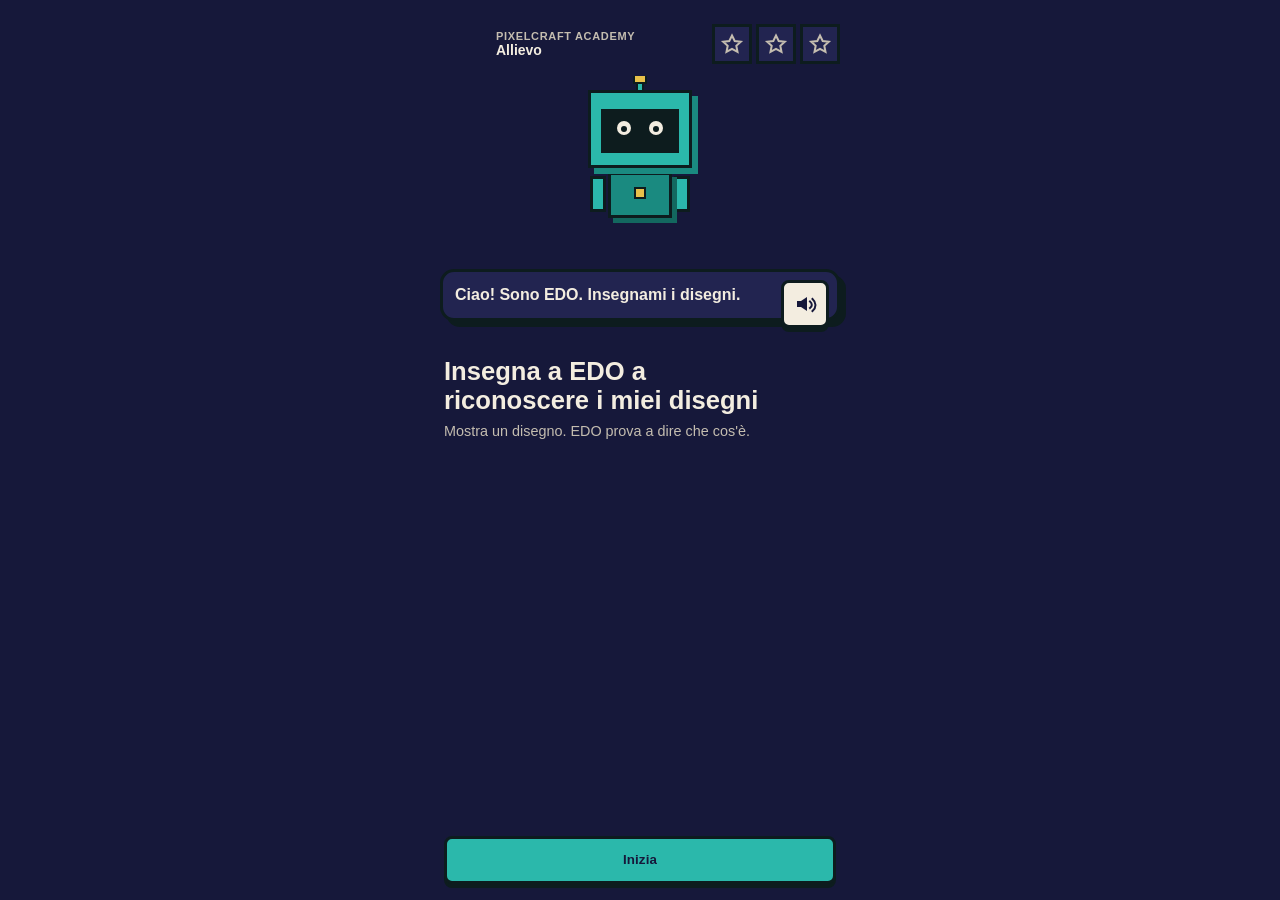
==== index.html @ dcc16b41 "Add files via upload" ====
<!doctype html>
<html lang="it">
  <head>
    <meta charset="utf-8" />
    <meta
      name="viewport"
      content="width=device-width, initial-scale=1, viewport-fit=cover"
    />
    <meta name="theme-color" content="#16183A" />
    <meta name="apple-mobile-web-app-capable" content="yes" />
    <meta name="apple-mobile-web-app-status-bar-style" content="black-translucent" />
    <meta
      name="description"
      content="Insegna a EDO a riconoscere i tuoi disegni. Tutto sul telefono."
    />
    <title>PixelCraft Academy</title>
    <base href="./" />
    <link rel="icon" type="image/svg+xml" href="./favicon.svg" />
    <link rel="apple-touch-icon" href="./apple-touch-icon.png" />
    <link rel="manifest" href="./manifest.json" />
    <link rel="stylesheet" href="./styles.css" />
  </head>
  <body>
    <div id="app" class="safe-shell">
      <header class="header">
        <button id="btn-back" class="btn-voxel btn-ghost btn-icon hidden" aria-label="Indietro">
          <svg class="icon" viewBox="0 0 24 24" aria-hidden="true">
            <path
              d="M14.5 5.5 8 12l6.5 6.5"
              fill="none"
              stroke="currentColor"
              stroke-width="2.6"
              stroke-linecap="square"
            />
          </svg>
        </button>
        <div id="header-spacer" class="btn-icon" style="visibility: hidden"></div>
        <div class="header-meta">
          <p class="kicker">PixelCraft Academy</p>
          <p class="profile">Allievo</p>
        </div>
        <div class="stars" aria-label="Stelle">
          <span class="star-slot" data-star="1">
            <svg class="icon" viewBox="0 0 24 24"><path d="M12 3.5 14.7 9l6.1.7-4.5 4.1 1.2 6.1L12 16.8 6.5 19.9 7.7 13.8 3.2 9.7 9.3 9z" fill="none" stroke="currentColor" stroke-width="2"/></svg>
          </span>
          <span class="star-slot" data-star="2">
            <svg class="icon" viewBox="0 0 24 24"><path d="M12 3.5 14.7 9l6.1.7-4.5 4.1 1.2 6.1L12 16.8 6.5 19.9 7.7 13.8 3.2 9.7 9.3 9z" fill="none" stroke="currentColor" stroke-width="2"/></svg>
          </span>
          <span class="star-slot" data-star="3">
            <svg class="icon" viewBox="0 0 24 24"><path d="M12 3.5 14.7 9l6.1.7-4.5 4.1 1.2 6.1L12 16.8 6.5 19.9 7.7 13.8 3.2 9.7 9.3 9z" fill="none" stroke="currentColor" stroke-width="2"/></svg>
          </span>
        </div>
      </header>

      <section id="screen-boot" class="screen">
        <div class="center">
          <div class="edo-wrap" data-edo-slot="boot"></div>
          <p id="boot-text" class="title">EDO si prepara…</p>
          <div class="conf-track progress">
            <div id="boot-bar" class="conf-fill high"></div>
          </div>
        </div>
      </section>

      <section id="screen-welcome" class="screen hidden">
        <div class="speech stack">
          <div class="edo-wrap" data-edo-slot="welcome"></div>
          <div class="speech-bubble">
            <p class="speech-text" data-line>Ciao! Sono EDO. Insegnami i disegni.</p>
            <button class="btn-voxel btn-paper btn-icon btn-speak" data-speak aria-label="Ascolta EDO"></button>
          </div>
        </div>
        <div class="pad" style="margin-top: 24px">
          <h1 class="title">Insegna a EDO a riconoscere i miei disegni</h1>
          <p class="muted" style="margin-top: 8px">Mostra un disegno. EDO prova a dire che cos'è.</p>
        </div>
        <div class="actions">
          <button id="btn-start" class="btn-voxel btn-wide">Inizia</button>
        </div>
      </section>

      <section id="screen-collect" class="screen hidden">
        <div class="speech">
          <div class="edo-wrap compact" data-edo-slot="collect"></div>
          <div class="speech-bubble">
            <p class="speech-text" data-line></p>
            <button class="btn-voxel btn-paper btn-icon btn-speak" data-speak aria-label="Ascolta EDO"></button>
          </div>
        </div>
        <p class="hint pad">Tocca GATTO o CASA, poi aggiungi un disegno.</p>
        <div class="grid-2 pad">
          <div id="card-cat" class="panel ring">
            <button type="button" class="card-head" data-select="cat">
              <svg class="icon-lg cat-fill" viewBox="0 0 48 48" aria-hidden="true">
                <rect x="8" y="16" width="32" height="24" fill="currentColor" />
                <path d="M8 16 16 4 22 16" fill="currentColor" />
                <path d="M26 16 32 4 40 16" fill="currentColor" />
                <rect x="16" y="24" width="5" height="5" fill="#0d1c1e" />
                <rect x="27" y="24" width="5" height="5" fill="#0d1c1e" />
              </svg>
              <span>
                <strong>GATTO</strong>
                <span class="count" id="count-cat">0 di 3</span>
              </span>
            </button>
            <div class="thumbs" id="thumbs-cat"></div>
          </div>
          <div id="card-house" class="panel">
            <button type="button" class="card-head" data-select="house">
              <svg class="icon-lg house-fill" viewBox="0 0 48 48" aria-hidden="true">
                <path d="M6 22 24 6 42 22v4H6z" fill="currentColor" />
                <rect x="10" y="24" width="28" height="18" fill="currentColor" />
                <rect x="20" y="30" width="8" height="12" fill="#0d1c1e" />
              </svg>
              <span>
                <strong>CASA</strong>
                <span class="count" id="count-house">0 di 3</span>
              </span>
            </button>
            <div class="thumbs" id="thumbs-house"></div>
          </div>
        </div>
        <p id="collect-hint" class="hint pad"></p>
        <div class="actions">
          <div class="grid-3">
            <button id="btn-photo" class="btn-voxel btn-paper">Fotografa</button>
            <button id="btn-draw" class="btn-voxel btn-paper">Disegna</button>
            <button id="btn-sample" class="btn-voxel btn-ghost">Disegno di prova</button>
          </div>
          <button id="btn-train" class="btn-voxel btn-wide" disabled>Addestra</button>
          <button id="btn-goto-test" class="btn-voxel btn-ghost btn-wide hidden">Prova EDO</button>
        </div>
      </section>

      <section id="screen-test" class="screen hidden">
        <div class="speech">
          <div class="edo-wrap compact" data-edo-slot="test"></div>
          <div class="speech-bubble">
            <p class="speech-text" data-line></p>
            <button class="btn-voxel btn-paper btn-icon btn-speak" data-speak aria-label="Ascolta EDO"></button>
          </div>
        </div>
        <div class="viewfinder">
          <video id="live-video" class="hidden" playsinline muted autoplay></video>
          <p id="cam-fallback" class="cam-fallback">Mostra un disegno. EDO prova a dire che cos'è.</p>
        </div>
        <div id="conf-box" class="conf hidden">
          <div class="meter">
            <div class="conf-top">
              <span>Sicurezza</span>
              <span id="conf-value">0%</span>
            </div>
            <div class="conf-track"><div id="conf-fill" class="conf-fill"></div></div>
            <p class="meter-help" id="conf-help">Quanto i disegni simili sono d'accordo</p>
          </div>
          <div class="meter">
            <div class="conf-top">
              <span>Somiglianza</span>
              <span id="fam-value">0%</span>
            </div>
            <div class="conf-track"><div id="fam-fill" class="conf-fill"></div></div>
            <p class="meter-help" id="fam-help">Quanto assomiglia a cio' che ho visto</p>
          </div>
          <p class="seen-line" id="seen-line"></p>
        </div>
        <p id="guess-label" class="guess hidden"></p>
        <p class="hint pad">Usa un disegno nuovo, mai fotografato.</p>
        <div class="actions">
          <div id="confirm-row" class="hidden" style="display: flex; flex-direction: column; gap: 8px">
            <button id="btn-yes" class="btn-voxel">Sì, è un GATTO</button>
            <button id="btn-no" class="btn-voxel btn-ghost">No, è una CASA</button>
          </div>
          <div class="grid-2">
            <button id="btn-shutter" class="btn-voxel btn-paper">Scatta</button>
            <button id="btn-test-sample" class="btn-voxel btn-ghost">Disegno di prova</button>
          </div>
          <button id="btn-add-more" class="btn-voxel btn-ghost btn-wide">Aggiungi disegni</button>
          <button id="btn-lesson" class="btn-voxel btn-star btn-wide hidden">Perché i dati sono importanti</button>
        </div>
        <input id="file-input" type="file" accept="image/*" capture="environment" hidden />
      </section>

      <section id="screen-lesson" class="screen hidden">
        <div class="pad" style="display: flex; justify-content: space-between; align-items: center">
          <h1 class="title">Perché i dati sono importanti</h1>
          <button id="btn-lesson-speak" class="btn-voxel btn-paper btn-icon" aria-label="Ascolta EDO"></button>
        </div>
        <div class="panel lesson-card"><p id="lesson-p1"></p></div>
        <div class="panel lesson-card"><p id="lesson-p2"></p></div>
        <div class="panel lesson-card"><p id="lesson-p3"></p></div>
        <div class="panel lesson-card"><p id="lesson-p4"></p></div>
        <div class="actions">
          <button id="btn-lesson-done" class="btn-voxel btn-wide">Ho capito</button>
        </div>
      </section>

      <section id="screen-complete" class="screen hidden">
        <div class="speech stack">
          <div class="edo-wrap" data-edo-slot="complete"></div>
          <div class="speech-bubble">
            <p class="speech-text" data-line></p>
            <button class="btn-voxel btn-paper btn-icon btn-speak" data-speak aria-label="Ascolta EDO"></button>
          </div>
        </div>
        <div class="pad" style="text-align: center; margin-top: 16px">
          <h1 class="title">Missione 1 completata</h1>
          <p class="muted" style="margin-top: 8px">Hai insegnato tu a EDO. Senza i tuoi disegni non sapeva niente.</p>
        </div>
      </section>
    </div>

    <div id="overlay-permission" class="modal hidden">
      <div class="modal-card">
        <button id="btn-perm-cancel" class="btn-voxel btn-ghost">Annulla</button>
        <div class="edo-wrap" data-edo-slot="perm" style="margin: 12px auto 0"></div>
        <p class="title" style="text-align: center; margin-top: 12px">Mi serve la fotocamera per vedere.</p>
        <p class="muted" style="text-align: center; margin-top: 8px">
          EDO ha bisogno della fotocamera per vedere i tuoi disegni. Le foto restano sul telefono.
        </p>
        <button id="btn-perm-ok" class="btn-voxel btn-wide" style="margin-top: 20px">Va bene</button>
      </div>
    </div>

    <div id="overlay-camera" class="overlay-full hidden">
      <div class="safe-shell" style="height: 100%">
        <div class="header">
          <button id="btn-cam-close" class="btn-voxel btn-paper btn-icon" aria-label="Indietro"></button>
          <p class="profile" id="cam-label">GATTO</p>
        </div>
        <video id="cam-video" style="flex: 1; width: 100%; background: #000; object-fit: cover" playsinline muted autoplay></video>
        <p id="cam-fail" class="hint hidden">Niente fotocamera. Scatta o disegna.</p>
        <div class="actions">
          <button id="btn-snap" class="btn-voxel btn-wide">Scatta</button>
        </div>
      </div>
    </div>

    <div id="overlay-draw" class="overlay-full hidden">
      <div class="safe-shell" style="height: 100%">
        <div class="header">
          <button id="btn-draw-close" class="btn-voxel btn-ghost btn-icon" aria-label="Indietro"></button>
          <p class="profile" id="draw-label">Disegna</p>
        </div>
        <p class="hint pad">Disegna con il dito.</p>
        <canvas id="draw-canvas" class="draw-canvas" width="320" height="320"></canvas>
        <div class="pad" style="display: flex; gap: 8px; align-items: center">
          <button class="swatch" data-ink="#16183a" style="background: #16183a" aria-label="Colore"></button>
          <button class="swatch" data-ink="#e8954a" style="background: #e8954a" aria-label="Colore"></button>
          <button class="swatch" data-ink="#d4544a" style="background: #d4544a" aria-label="Colore"></button>
          <button id="btn-draw-clear" class="btn-voxel btn-ghost" style="margin-left: auto">Cancella</button>
        </div>
        <div class="actions">
          <button id="btn-draw-save" class="btn-voxel btn-wide">Salva</button>
        </div>
      </div>
    </div>

    <div id="overlay-train" class="modal hidden">
      <div class="modal-card" style="text-align: center">
        <div class="edo-wrap" data-edo-slot="train" style="margin: 0 auto"></div>
        <p class="title" style="margin-top: 16px">Studio i tuoi disegni.</p>
      </div>
    </div>

    <script src="./vendor/tf.min.js"></script>
    <script type="module" src="./js/app.js"></script>
  </body>
</html>
---- styles.css ----
:root {
  --bg: #16183a;
  --surface: #222450;
  --surface-2: #2c2f62;
  --fg: #f3ede0;
  --muted: #c4bdb0;
  --edo: #2bb8ab;
  --edo-dark: #1a8a80;
  --visor: #0d1c1e;
  --cat: #e8954a;
  --house: #d4544a;
  --star: #e8c04a;
  --ok: #4ead72;
  --warn: #e09a3e;
  --paper: #f3ede0;
  --ink: #16183a;
  --font: "Trebuchet MS", "Avenir Next", "Segoe UI", sans-serif;
}

*,
*::before,
*::after {
  box-sizing: border-box;
}

html {
  -webkit-font-smoothing: antialiased;
}

html,
body {
  margin: 0;
  min-height: 100dvh;
  background: var(--bg);
  color: var(--fg);
  font-family: var(--font);
}

button:not(:disabled),
[role="button"]:not(:disabled) {
  cursor: pointer;
}

button {
  font-family: inherit;
}

h1,
h2,
h3 {
  text-wrap: balance;
  margin: 0;
}

p {
  text-wrap: pretty;
  margin: 0;
}

img {
  display: block;
  max-width: 100%;
}

.hidden {
  display: none !important;
}

.safe-shell {
  min-height: 100dvh;
  max-width: 28rem;
  margin: 0 auto;
  display: flex;
  flex-direction: column;
  padding-top: max(12px, env(safe-area-inset-top));
  padding-bottom: max(12px, env(safe-area-inset-bottom));
  padding-left: max(12px, env(safe-area-inset-left));
  padding-right: max(12px, env(safe-area-inset-right));
}

.header {
  position: sticky;
  top: 0;
  z-index: 20;
  display: flex;
  align-items: center;
  gap: 8px;
  padding: 8px 12px;
  background: var(--bg);
}

.header-meta {
  min-width: 0;
  flex: 1;
}

.kicker {
  font-size: 11px;
  font-weight: 800;
  letter-spacing: 0.06em;
  text-transform: uppercase;
  color: var(--muted);
  white-space: nowrap;
  overflow: hidden;
  text-overflow: ellipsis;
}

.profile {
  font-size: 14px;
  font-weight: 800;
}

.stars {
  display: flex;
  gap: 4px;
}

.star-slot {
  width: 40px;
  height: 40px;
  display: grid;
  place-items: center;
  border: 3px solid var(--visor);
  background: var(--surface);
  color: var(--muted);
}

.star-slot.on {
  background: var(--star);
  color: var(--ink);
}

.icon {
  width: 24px;
  height: 24px;
}

.icon-lg {
  width: 32px;
  height: 32px;
}

.speech {
  display: flex;
  align-items: flex-end;
  gap: 8px;
  padding: 0 12px;
}

.speech.stack {
  flex-direction: column;
  align-items: center;
}

.speech-bubble {
  position: relative;
  flex: 1;
  min-width: 0;
  background: var(--surface);
  border: 3px solid var(--visor);
  box-shadow: 6px 6px 0 var(--visor);
  border-radius: 14px;
  padding: 12px 56px 12px 12px;
}

.speech.stack .speech-bubble {
  width: 100%;
  margin-top: 16px;
}

.speech-text {
  font-weight: 700;
  line-height: 1.35;
}

.btn-speak {
  position: absolute;
  top: 8px;
  right: 8px;
}

.screen {
  flex: 1;
  display: flex;
  flex-direction: column;
  gap: 12px;
  overflow-y: auto;
}

.pad {
  padding: 0 16px;
}

.title {
  font-size: 1.6rem;
  font-weight: 800;
  line-height: 1.15;
}

.muted {
  color: var(--muted);
  font-size: 0.9rem;
}

.hint {
  text-align: center;
  font-size: 0.85rem;
  font-weight: 700;
  color: var(--muted);
}

.actions {
  position: sticky;
  bottom: 0;
  z-index: 10;
  margin-top: auto;
  display: flex;
  flex-direction: column;
  gap: 8px;
  padding: 8px 16px 4px;
  background: var(--bg);
}

.grid-2 {
  display: grid;
  grid-template-columns: 1fr 1fr;
  gap: 12px;
}

.grid-3 {
  display: grid;
  grid-template-columns: 1fr 1fr 1fr;
  gap: 8px;
}

.btn-voxel {
  min-height: 48px;
  min-width: 48px;
  padding: 0.7rem 1.1rem;
  border: 3px solid var(--visor);
  box-shadow: 0 4px 0 var(--visor);
  border-radius: 8px;
  font-weight: 800;
  letter-spacing: 0.01em;
  line-height: 1.2;
  color: var(--ink);
  background: var(--edo);
  touch-action: manipulation;
  user-select: none;
  transition:
    transform 150ms cubic-bezier(0.22, 1, 0.36, 1),
    box-shadow 150ms cubic-bezier(0.22, 1, 0.36, 1);
}

.btn-voxel:active:not(:disabled) {
  transform: translateY(3px);
  box-shadow: 0 1px 0 var(--visor);
}

.btn-voxel:disabled {
  opacity: 0.45;
  box-shadow: 0 2px 0 var(--visor);
}

.btn-icon {
  display: grid;
  place-items: center;
  width: 48px;
  height: 48px;
  padding: 0;
}

.btn-ghost {
  background: var(--surface);
  color: var(--fg);
}

.btn-paper {
  background: var(--paper);
  color: var(--ink);
}

.btn-star {
  background: var(--star);
  color: var(--ink);
}

.btn-wide {
  width: 100%;
}

.panel {
  background: var(--surface);
  border: 3px solid var(--visor);
  box-shadow: 6px 6px 0 var(--visor);
  border-radius: 14px;
  padding: 12px;
}

.panel.ring {
  box-shadow: 6px 6px 0 var(--visor), 0 0 0 4px var(--edo);
}

.card-head {
  display: flex;
  align-items: center;
  gap: 8px;
  width: 100%;
  background: none;
  border: 0;
  color: inherit;
  padding: 0;
  text-align: left;
}

.card-head strong {
  font-size: 14px;
}

.count {
  font-family: ui-monospace, monospace;
  font-size: 12px;
  color: var(--muted);
  font-variant-numeric: tabular-nums;
}

.thumbs {
  display: grid;
  grid-template-columns: repeat(3, 1fr);
  gap: 4px;
  min-height: 72px;
  margin-top: 8px;
}

.thumb {
  position: relative;
  aspect-ratio: 1;
  overflow: hidden;
  background: var(--paper);
}

.thumb img {
  width: 100%;
  height: 100%;
  object-fit: cover;
}

.thumb-x {
  position: absolute;
  top: 0;
  right: 0;
  width: 28px;
  height: 28px;
  border: 0;
  background: var(--visor);
  color: var(--fg);
  font-weight: 800;
}

.viewfinder {
  margin: 0 16px;
  overflow: hidden;
  border: 3px solid var(--visor);
  background: var(--visor);
  min-height: 144px;
}

.viewfinder video,
.viewfinder .cam-fallback {
  width: 100%;
  height: 144px;
  object-fit: cover;
}

.cam-fallback {
  display: grid;
  place-items: center;
  text-align: center;
  padding: 12px;
  color: var(--muted);
  font-size: 14px;
}

.guess {
  text-align: center;
  font-size: 1.4rem;
  font-weight: 800;
}

.conf {
  padding: 0 16px;
}

.conf-top {
  display: flex;
  justify-content: space-between;
  font-size: 12px;
  font-weight: 800;
  letter-spacing: 0.06em;
  text-transform: uppercase;
  margin-bottom: 4px;
}

.conf-track {
  height: 18px;
  border: 3px solid var(--visor);
  background: var(--visor);
  overflow: hidden;
}

.conf-fill {
  height: 100%;
  background: var(--warn);
  width: 0;
  transition: width 250ms cubic-bezier(0.22, 1, 0.36, 1);
}

.conf-fill.ok {
  background: var(--ok);
}

.conf-fill.high {
  background: var(--edo);
}

.meter + .meter {
  margin-top: 14px;
}

.meter-help {
  margin: 5px 0 0;
  font-size: 11px;
  line-height: 1.3;
  color: var(--muted);
}

.seen-line {
  margin: 14px 0 0;
  font-size: 12px;
  font-weight: 800;
  letter-spacing: 0.04em;
  text-transform: uppercase;
  color: var(--muted);
  border-top: 2px solid var(--surface-2);
  padding-top: 10px;
}

.lesson-card {
  margin: 0 16px;
  padding: 12px 16px;
}

.modal {
  position: fixed;
  inset: 0;
  z-index: 40;
  display: grid;
  place-items: center;
  background: color-mix(in srgb, var(--visor) 70%, transparent);
  padding: 16px;
}

.modal-card {
  width: 100%;
  max-width: 28rem;
  background: var(--surface);
  border: 3px solid var(--visor);
  box-shadow: 6px 6px 0 var(--visor);
  border-radius: 14px;
  padding: 20px;
}

.overlay-full {
  position: fixed;
  inset: 0;
  z-index: 40;
  background: var(--bg);
  display: flex;
  flex-direction: column;
}

.draw-canvas {
  margin: 8px 16px;
  width: calc(100% - 32px);
  max-width: 320px;
  align-self: center;
  aspect-ratio: 1;
  touch-action: none;
  border: 3px solid var(--visor);
  background: var(--paper);
}

.swatch {
  width: 48px;
  height: 48px;
  border: 3px solid var(--visor);
}

.edo-wrap {
  position: relative;
  width: 132px;
  height: 169px;
  flex-shrink: 0;
  overflow: visible;
}

.edo-wrap.compact {
  width: 82px;
  height: 105px;
}

.edo-wrap.compact .edo {
  transform: scale(0.62);
  transform-origin: top left;
}

.edo {
  --edo-size: 132px;
  width: var(--edo-size);
  height: calc(var(--edo-size) * 1.28);
  position: relative;
}

.edo-antenna {
  position: absolute;
  left: 50%;
  top: 0;
  width: 8px;
  height: 16px;
  background: var(--edo);
  transform: translateX(-50%);
  border: 2px solid var(--visor);
  z-index: 3;
}

.edo-knob {
  position: absolute;
  left: 50%;
  top: -6px;
  width: 14px;
  height: 14px;
  background: var(--star);
  border: 2px solid var(--visor);
  transform: translateX(-50%);
  z-index: 4;
}

.edo-head {
  position: absolute;
  left: 14px;
  top: 14px;
  width: 104px;
  height: 78px;
  background: var(--edo);
  border: 3px solid var(--visor);
  box-shadow: 6px 6px 0 var(--edo-dark);
  z-index: 2;
}

.edo-visor {
  position: absolute;
  left: 10px;
  top: 16px;
  right: 10px;
  height: 44px;
  background: var(--visor);
}

.edo-eye {
  position: absolute;
  top: 12px;
  width: 14px;
  height: 14px;
  background: var(--fg);
  border-radius: 50%;
}

.edo-eye.left {
  left: 16px;
}

.edo-eye.right {
  right: 16px;
}

.edo-pupil {
  position: absolute;
  left: 4px;
  top: 5px;
  width: 6px;
  height: 6px;
  background: var(--visor);
  border-radius: 50%;
}

.edo-body {
  position: absolute;
  left: 34px;
  top: 96px;
  width: 64px;
  height: 46px;
  background: var(--edo-dark);
  border: 3px solid var(--visor);
  box-shadow: 5px 5px 0 #13685f;
  z-index: 1;
}

.edo-arm {
  position: absolute;
  top: 100px;
  width: 16px;
  height: 36px;
  background: var(--edo);
  border: 3px solid var(--visor);
  z-index: 0;
}

.edo-arm.left {
  left: 16px;
}

.edo-arm.right {
  right: 16px;
}

.edo-light {
  position: absolute;
  left: 50%;
  top: 12px;
  width: 12px;
  height: 12px;
  background: var(--star);
  transform: translateX(-50%);
  border: 2px solid var(--visor);
}

.edo.think .edo-eye {
  height: 4px;
  top: 17px;
}

.edo.unsure .edo-eye {
  height: 10px;
  width: 16px;
}

.edo.happy .edo-light {
  background: var(--ok);
}

.progress {
  width: min(100%, 20rem);
  margin: 0 auto;
}

.center {
  flex: 1;
  display: flex;
  flex-direction: column;
  align-items: center;
  justify-content: center;
  gap: 16px;
  padding: 24px;
  text-align: center;
}

.cat-fill {
  color: var(--cat);
}

.house-fill {
  color: var(--house);
}

@media (prefers-reduced-motion: no-preference) {
  .edo-eye {
    animation: edo-blink 4.2s steps(1, end) infinite;
  }
  .edo.think .edo-head {
    animation: edo-study 1.1s ease-in-out infinite;
  }
  .edo.think .edo-arm.left {
    transform-origin: top center;
    animation: edo-wave 1.1s ease-in-out infinite;
  }
}

@keyframes edo-blink {
  0%,
  92%,
  100% {
    height: 14px;
    top: 12px;
  }
  94%,
  97% {
    height: 3px;
    top: 18px;
  }
}

@keyframes edo-study {
  0%,
  100% {
    transform: translateY(0);
  }
  50% {
    transform: translateY(3px);
  }
}

@keyframes edo-wave {
  0%,
  100% {
    transform: rotate(0);
  }
  50% {
    transform: rotate(-18deg);
  }
}

@media (prefers-reduced-motion: reduce) {
  .edo-eye,
  .edo.think .edo-head,
  .edo.think .edo-arm.left {
    animation: none;
  }
}
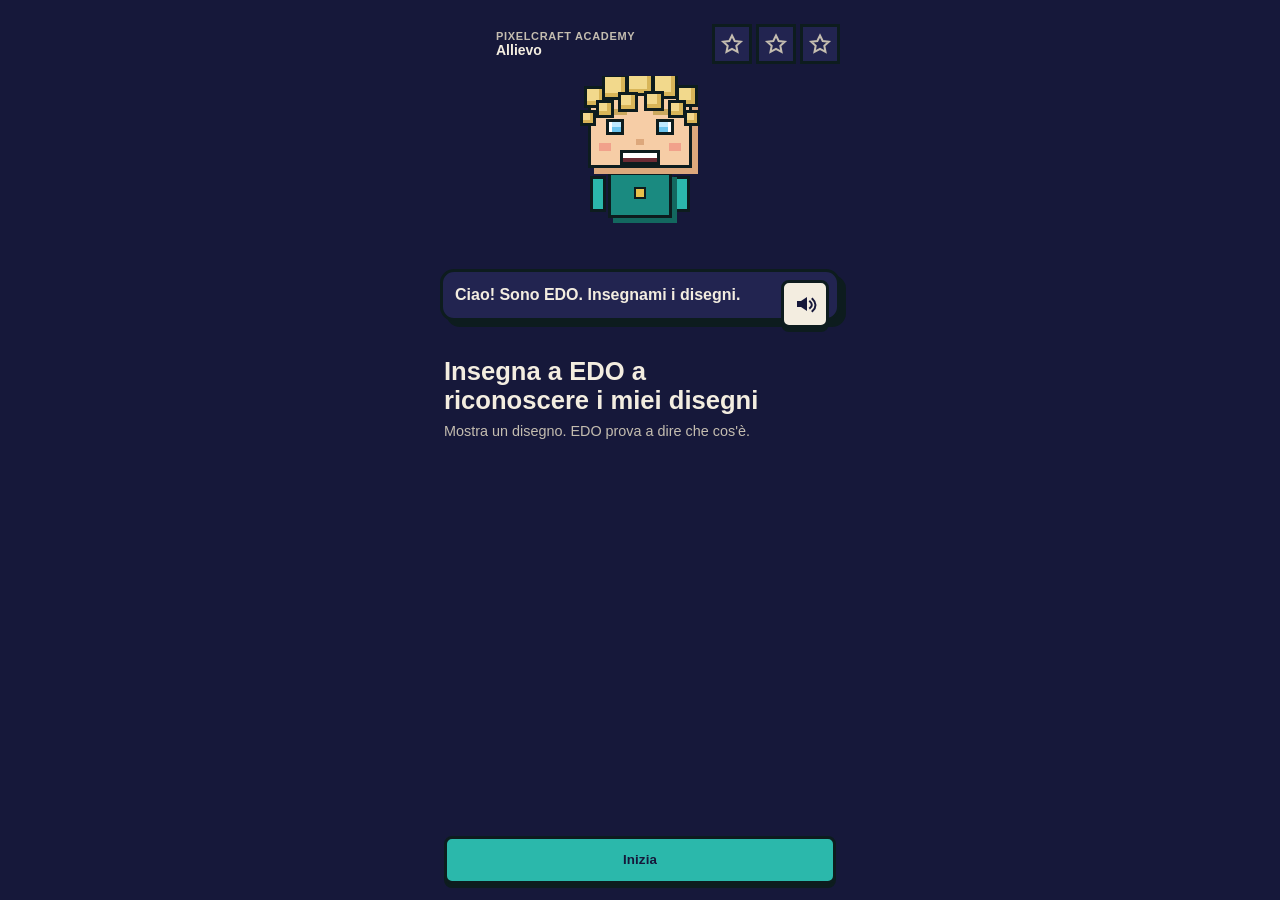
==== commit 42758017: "Add files via upload" ====
--- a/index.html
+++ b/index.html
@@ -120,6 +120,23 @@
             <div class="thumbs" id="thumbs-house"></div>
           </div>
         </div>
+        <div class="pad">
+          <div id="card-other" class="panel">
+            <button type="button" class="card-head" data-select="other">
+              <svg class="icon-lg other-fill" viewBox="0 0 48 48" aria-hidden="true">
+                <rect x="8" y="8" width="32" height="32" fill="none" stroke="currentColor" stroke-width="4" stroke-dasharray="6 5" />
+                <path d="M18 20c0-4 3-6 6-6s6 2 6 6-5 4-5 8" fill="none" stroke="currentColor" stroke-width="4" stroke-linecap="square" />
+                <rect x="22" y="33" width="5" height="5" fill="currentColor" />
+              </svg>
+              <span>
+                <strong>ALTRO</strong>
+                <span class="count" id="count-other">0</span>
+              </span>
+            </button>
+            <p class="meter-help">Cose che non sono ne' gatti ne' case.</p>
+            <div class="thumbs" id="thumbs-other"></div>
+          </div>
+        </div>
         <p id="collect-hint" class="hint pad"></p>
         <div class="actions">
           <div class="grid-3">
@@ -140,42 +157,52 @@
             <button class="btn-voxel btn-paper btn-icon btn-speak" data-speak aria-label="Ascolta EDO"></button>
           </div>
         </div>
+
         <div class="viewfinder">
           <video id="live-video" class="hidden" playsinline muted autoplay></video>
-          <p id="cam-fallback" class="cam-fallback">Mostra un disegno. EDO prova a dire che cos'è.</p>
-        </div>
-        <div id="conf-box" class="conf hidden">
-          <div class="meter">
-            <div class="conf-top">
-              <span>Sicurezza</span>
-              <span id="conf-value">0%</span>
-            </div>
-            <div class="conf-track"><div id="conf-fill" class="conf-fill"></div></div>
-            <p class="meter-help" id="conf-help">Quanto i disegni simili sono d'accordo</p>
-          </div>
-          <div class="meter">
-            <div class="conf-top">
-              <span>Somiglianza</span>
-              <span id="fam-value">0%</span>
-            </div>
-            <div class="conf-track"><div id="fam-fill" class="conf-fill"></div></div>
-            <p class="meter-help" id="fam-help">Quanto assomiglia a cio' che ho visto</p>
-          </div>
-          <p class="seen-line" id="seen-line"></p>
-        </div>
-        <p id="guess-label" class="guess hidden"></p>
-        <p class="hint pad">Usa un disegno nuovo, mai fotografato.</p>
-        <div class="actions">
-          <div id="confirm-row" class="hidden" style="display: flex; flex-direction: column; gap: 8px">
-            <button id="btn-yes" class="btn-voxel">Sì, è un GATTO</button>
-            <button id="btn-no" class="btn-voxel btn-ghost">No, è una CASA</button>
-          </div>
-          <div class="grid-2">
+          <canvas id="frozen-canvas" class="hidden shot"></canvas>
+          <p id="cam-fallback" class="cam-fallback">Inquadra un disegno, poi blocca.</p>
+          <div id="where-bar" class="where-bar hidden"><div id="where-fill"></div></div>
+        </div>
+
+        <!-- 1. il bambino scommette PRIMA di vedere la risposta -->
+        <div id="phase-bet" class="hidden pad">
+          <p class="ask" id="ask-line">Secondo te EDO cosa dice?</p>
+          <div class="grid-3">
+            <button class="btn-voxel btn-paper" data-bet="cat">GATTO</button>
+            <button class="btn-voxel btn-paper" data-bet="house">CASA</button>
+            <button class="btn-voxel btn-paper" data-bet="other">NESSUNO</button>
+          </div>
+        </div>
+
+        <!-- 2. rivelazione + perche' -->
+        <div id="phase-reveal" class="hidden pad">
+          <p id="verdict" class="verdict"></p>
+          <p id="edo-answer" class="guess"></p>
+          <p id="vote-line" class="votes"></p>
+          <div id="neighbours" class="neigh"></div>
+          <p class="meter-help" id="neigh-help">Tocca una foto per buttarla via. EDO ricalcola subito.</p>
+          <button id="btn-where" class="btn-voxel btn-star btn-wide">Dove ho guardato?</button>
+          <div class="grid-2" style="margin-top: 8px">
+            <button id="btn-right" class="btn-voxel">Ha indovinato</button>
+            <button id="btn-wrong" class="btn-voxel btn-ghost">Ha sbagliato</button>
+          </div>
+          <div id="fix-row" class="hidden" style="margin-top: 8px; display: flex; flex-direction: column; gap: 8px">
+            <p class="meter-help">Allora che cos'e' davvero?</p>
+            <button id="btn-fix1" class="btn-voxel btn-ghost"></button>
+            <button id="btn-fix2" class="btn-voxel btn-ghost"></button>
+          </div>
+        </div>
+
+        <div class="actions">
+          <p id="bet-score" class="seen-line"></p>
+          <button id="btn-freeze" class="btn-voxel btn-wide">Blocca!</button>
+          <button id="btn-again" class="btn-voxel btn-wide hidden">Prova un altro</button>
+          <div class="grid-2" id="secondary-row">
             <button id="btn-shutter" class="btn-voxel btn-paper">Scatta</button>
-            <button id="btn-test-sample" class="btn-voxel btn-ghost">Disegno di prova</button>
-          </div>
-          <button id="btn-add-more" class="btn-voxel btn-ghost btn-wide">Aggiungi disegni</button>
-          <button id="btn-lesson" class="btn-voxel btn-star btn-wide hidden">Perché i dati sono importanti</button>
+            <button id="btn-add-more" class="btn-voxel btn-ghost">Aggiungi disegni</button>
+          </div>
+          <button id="btn-lesson" class="btn-voxel btn-star btn-wide hidden">Perche' i dati sono importanti</button>
         </div>
         <input id="file-input" type="file" accept="image/*" capture="environment" hidden />
       </section>
--- a/styles.css
+++ b/styles.css
@@ -67,6 +67,7 @@
 }
 
 .safe-shell {
+  height: 100dvh;
   min-height: 100dvh;
   max-width: 28rem;
   margin: 0 auto;
@@ -180,11 +181,13 @@
 }
 
 .screen {
-  flex: 1;
+  flex: 1 1 auto;
+  min-height: 0;
   display: flex;
   flex-direction: column;
   gap: 12px;
   overflow-y: auto;
+  -webkit-overflow-scrolling: touch;
 }
 
 .pad {
@@ -423,6 +426,10 @@
   background: var(--edo);
 }
 
+.other-fill {
+  color: var(--muted);
+}
+
 .meter + .meter {
   margin-top: 14px;
 }
@@ -726,3 +733,393 @@
     animation: none;
   }
 }
+
+/* ---- Schermata di prova: scommessa, rivelazione, vicini ---- */
+
+.shot {
+  width: 100%;
+  display: block;
+  background: var(--paper);
+}
+
+.where-bar {
+  position: absolute;
+  left: 0;
+  right: 0;
+  bottom: 0;
+  height: 8px;
+  background: rgba(6, 10, 34, 0.6);
+}
+
+.where-bar > div {
+  height: 100%;
+  width: 0%;
+  background: var(--edo);
+  transition: width 0.12s linear;
+}
+
+.ask {
+  font-size: 17px;
+  font-weight: 800;
+  text-align: center;
+  margin-bottom: 10px;
+}
+
+.verdict {
+  text-align: center;
+  font-size: 15px;
+  font-weight: 800;
+  letter-spacing: 0.03em;
+  text-transform: uppercase;
+}
+
+.verdict.good {
+  color: var(--edo);
+}
+
+.verdict.miss {
+  color: var(--muted);
+}
+
+.votes {
+  text-align: center;
+  font-size: 15px;
+  font-weight: 700;
+  margin-top: 4px;
+}
+
+.neigh {
+  display: grid;
+  grid-template-columns: repeat(3, 1fr);
+  gap: 8px;
+  margin-top: 12px;
+}
+
+.neigh-cell {
+  position: relative;
+  padding: 0;
+  border: 3px solid var(--surface-2);
+  border-radius: 10px;
+  overflow: hidden;
+  background: var(--paper);
+  aspect-ratio: 1;
+  color: inherit;
+}
+
+.neigh-cell.agrees {
+  border-color: var(--edo);
+}
+
+.neigh-cell img,
+.neigh-blank {
+  display: block;
+  width: 100%;
+  height: 100%;
+  object-fit: cover;
+  background: var(--surface-2);
+}
+
+.neigh-tag {
+  position: absolute;
+  left: 0;
+  right: 0;
+  bottom: 0;
+  padding: 3px 0;
+  font-size: 10px;
+  font-weight: 800;
+  letter-spacing: 0.04em;
+  text-align: center;
+  background: rgba(6, 10, 34, 0.82);
+  color: var(--fg);
+}
+
+/* ---- EDO v2: capelli ricci a blocchi, occhi azzurro ghiaccio ---- */
+
+:root {
+  --hair: #f2d98c;
+  --hair-dark: #d8b558;
+  --ice: #bfe9ff;
+  --ice-deep: #6cc4ee;
+  --cheek: #f09a86;
+}
+
+.edo-curls {
+  position: absolute;
+  left: 8px;
+  top: -6px;
+  width: 116px;
+  height: 44px;
+  z-index: 3;
+  pointer-events: none;
+}
+
+/* ogni ricciolo e' un blocco: nessuna curva, coerente con lo stile voxel */
+.edo-curls i {
+  position: absolute;
+  left: var(--x);
+  top: var(--y);
+  width: var(--s);
+  height: var(--s);
+  background: var(--hair);
+  border: 3px solid var(--visor);
+  box-shadow: inset -4px -4px 0 var(--hair-dark);
+}
+
+.edo-antenna,
+.edo-knob {
+  z-index: 5;
+}
+
+.edo-eye {
+  width: 18px;
+  height: 18px;
+  top: 10px;
+  background: var(--ice);
+  border: 2px solid var(--ice-deep);
+  border-radius: 4px;
+  box-shadow: 0 0 10px rgba(108, 196, 238, 0.75);
+}
+
+.edo-eye.left {
+  left: 14px;
+}
+
+.edo-eye.right {
+  right: 14px;
+}
+
+/* pupilla scura + riflesso: e' il riflesso che rende lo sguardo vivo */
+.edo-pupil {
+  left: 4px;
+  top: 5px;
+  width: 8px;
+  height: 8px;
+  border-radius: 2px;
+  background: var(--visor);
+  box-shadow: 5px -3px 0 rgba(255, 255, 255, 0.95);
+}
+
+.edo-cheek {
+  position: absolute;
+  bottom: 8px;
+  width: 12px;
+  height: 8px;
+  background: var(--cheek);
+  opacity: 0.75;
+}
+
+.edo-cheek.left {
+  left: 12px;
+}
+
+.edo-cheek.right {
+  right: 12px;
+}
+
+/* ---- Tutto in una schermata: niente scorrimento per raggiungere i tasti ---- */
+
+.viewfinder {
+  min-height: 0;
+}
+
+.viewfinder video,
+.viewfinder .cam-fallback,
+.viewfinder .shot {
+  height: clamp(110px, 24vh, 190px);
+  object-fit: cover;
+}
+
+#screen-test .speech {
+  padding: 0 12px;
+}
+
+#screen-test .speech-text {
+  font-size: 14px;
+  line-height: 1.3;
+}
+
+#screen-test .edo-wrap.compact {
+  width: 66px;
+  height: 84px;
+}
+
+#screen-test .edo-wrap.compact .edo {
+  transform: scale(0.5);
+}
+
+#screen-test .ask {
+  font-size: 16px;
+  margin-bottom: 8px;
+}
+
+#screen-test .neigh {
+  margin-top: 8px;
+}
+
+#screen-test .neigh-cell {
+  aspect-ratio: 1.15;
+}
+
+#screen-test .verdict {
+  font-size: 14px;
+}
+
+#screen-test .votes {
+  font-size: 14px;
+  margin-top: 2px;
+}
+
+#screen-test #neigh-help {
+  margin: 6px 0 8px;
+}
+
+#screen-test .actions {
+  padding-bottom: max(6px, env(safe-area-inset-bottom));
+}
+
+/* ---- EDO v3: volto a pixel in stile voxel ---- */
+
+:root {
+  --skin: #f6cda6;
+  --skin-dark: #dda87c;
+  --brow: #cba85e;
+  --mouth: #6b2b34;
+}
+
+/* niente antenna: il posto in cima e' dei capelli */
+.edo-antenna,
+.edo-knob {
+  display: none;
+}
+
+.edo-head {
+  background: var(--skin);
+  box-shadow: 6px 6px 0 var(--skin-dark);
+}
+
+.edo-curls i.side {
+  box-shadow: inset -3px -3px 0 var(--hair-dark);
+}
+
+/* il volto occupa il cubo intero: nessuna visiera scura */
+.edo-face {
+  position: absolute;
+  inset: 0;
+}
+
+.edo-brow {
+  position: absolute;
+  top: 16px;
+  width: 20px;
+  height: 6px;
+  background: var(--brow);
+}
+
+.edo-brow.left {
+  left: 16px;
+}
+
+.edo-brow.right {
+  right: 16px;
+}
+
+.edo-eye {
+  position: absolute;
+  top: 26px;
+  width: 18px;
+  height: 16px;
+  background: #ffffff;
+  border: 3px solid var(--visor);
+  border-radius: 0;
+  box-shadow: none;
+}
+
+.edo-eye.left {
+  left: 15px;
+}
+
+.edo-eye.right {
+  right: 15px;
+}
+
+/* iride azzurro ghiaccio a blocco, come una skin di Minecraft */
+.edo-pupil {
+  position: absolute;
+  left: 3px;
+  top: 0;
+  width: 9px;
+  height: 100%;
+  border-radius: 0;
+  background: var(--ice);
+  box-shadow: inset 0 -5px 0 var(--ice-deep);
+}
+
+.edo-eye.right .edo-pupil {
+  left: auto;
+  right: 3px;
+}
+
+.edo-nose {
+  position: absolute;
+  left: 50%;
+  top: 46px;
+  width: 8px;
+  height: 6px;
+  margin-left: -4px;
+  background: var(--skin-dark);
+}
+
+.edo-cheek {
+  position: absolute;
+  top: 50px;
+  bottom: auto;
+  width: 12px;
+  height: 8px;
+  background: var(--cheek);
+  opacity: 0.85;
+}
+
+.edo-cheek.left {
+  left: 8px;
+}
+
+.edo-cheek.right {
+  right: 8px;
+}
+
+/* sorriso aperto con la fila di denti: e' il tratto che lo fa sembrare lui */
+.edo-mouth {
+  position: absolute;
+  left: 50%;
+  top: 57px;
+  width: 40px;
+  height: 15px;
+  margin-left: -20px;
+  background: var(--mouth);
+  border: 3px solid var(--visor);
+  overflow: hidden;
+}
+
+.edo-teeth {
+  position: absolute;
+  left: 0;
+  top: 0;
+  width: 100%;
+  height: 5px;
+  background: #ffffff;
+}
+
+.edo.think .edo-eye {
+  height: 6px;
+  top: 31px;
+}
+
+.edo.unsure .edo-eye {
+  height: 12px;
+  width: 20px;
+}
+
+.edo.happy .edo-mouth {
+  height: 18px;
+  top: 55px;
+}
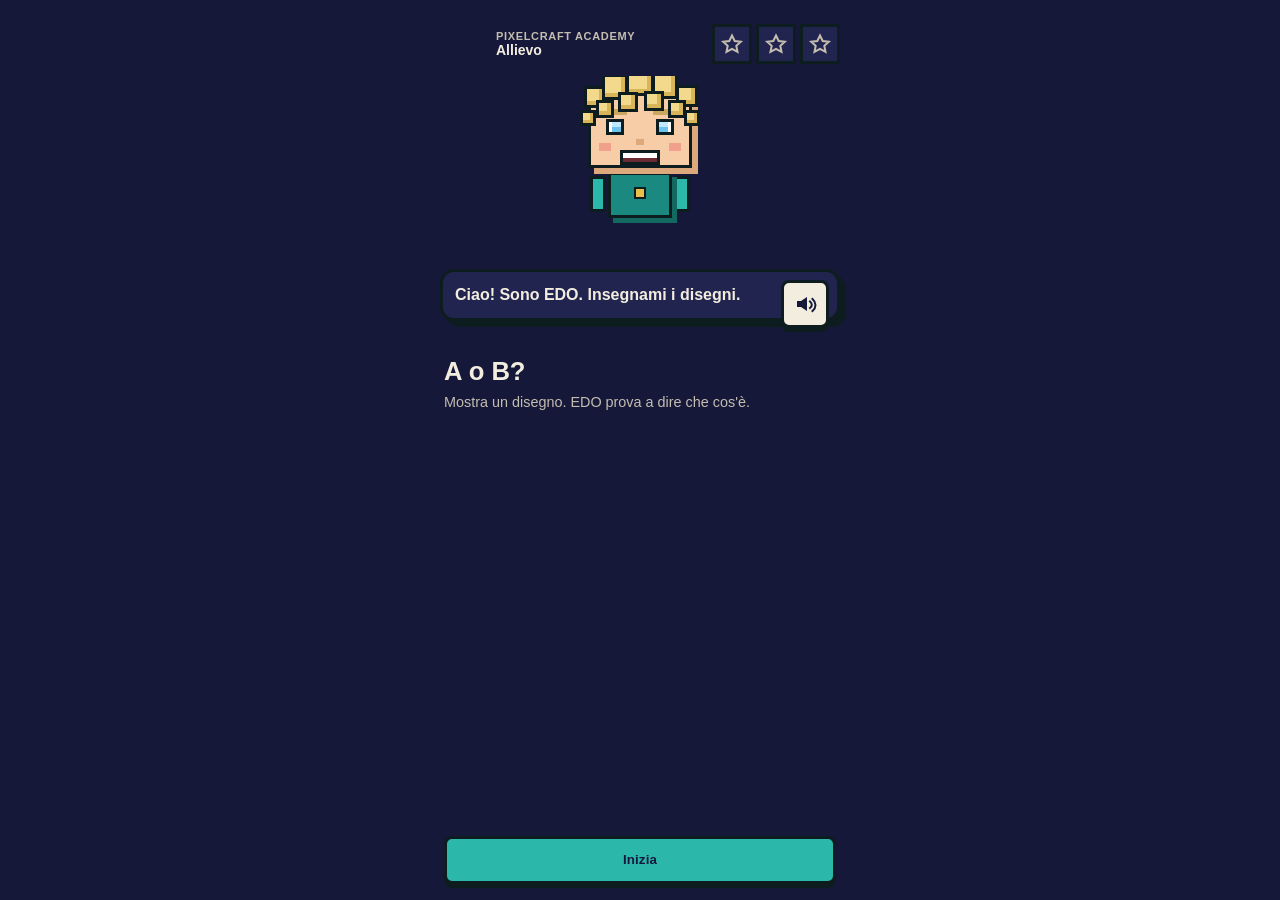
==== commit ad3859fa: "Add files via upload" ====
--- a/index.html
+++ b/index.html
@@ -71,11 +71,42 @@
           </div>
         </div>
         <div class="pad" style="margin-top: 24px">
-          <h1 class="title">Insegna a EDO a riconoscere i miei disegni</h1>
+          <h1 class="title" id="mission-title">Insegna a EDO a riconoscere</h1>
           <p class="muted" style="margin-top: 8px">Mostra un disegno. EDO prova a dire che cos'è.</p>
         </div>
         <div class="actions">
           <button id="btn-start" class="btn-voxel btn-wide">Inizia</button>
+        </div>
+      </section>
+
+      <section id="screen-setup" class="screen hidden">
+        <div class="speech stack">
+          <div class="edo-wrap" data-edo-slot="setup"></div>
+          <div class="speech-bubble">
+            <p class="speech-text" data-line>Che cosa vuoi insegnarmi?</p>
+            <button class="btn-voxel btn-paper btn-icon btn-speak" data-speak aria-label="Ascolta EDO"></button>
+          </div>
+        </div>
+        <div class="pad">
+          <label class="name-label" for="name-a">La prima cosa</label>
+          <input id="name-a" class="name-input" type="text" maxlength="14" autocomplete="off" placeholder="gatto" />
+          <label class="name-label" for="name-b">La seconda cosa</label>
+          <input id="name-b" class="name-input" type="text" maxlength="14" autocomplete="off" placeholder="cane" />
+          <p class="muted" style="margin-top: 14px">Oppure prova una di queste:</p>
+          <div class="preset-row" id="preset-row">
+            <button class="chip" data-preset="gatto|cane">gatto / cane</button>
+            <button class="chip" data-preset="giallo|rosso">giallo / rosso</button>
+            <button class="chip" data-preset="porta|finestra">porta / finestra</button>
+            <button class="chip" data-preset="cucchiaio|forchetta">cucchiaio / forchetta</button>
+            <button class="chip" data-preset="scarpa|calzino">scarpa / calzino</button>
+          </div>
+          <p class="muted" style="margin-top: 14px">
+            Piu' le due cose si somigliano, piu' e' difficile per EDO. Prova a trovarne
+            due che non riesce proprio a distinguere.
+          </p>
+        </div>
+        <div class="actions">
+          <button id="btn-names-go" class="btn-voxel btn-wide">Comincia</button>
         </div>
       </section>
 
@@ -89,8 +120,8 @@
         </div>
         <p class="hint pad">Tocca GATTO o CASA, poi aggiungi un disegno.</p>
         <div class="grid-2 pad">
-          <div id="card-cat" class="panel ring">
-            <button type="button" class="card-head" data-select="cat">
+          <div id="card-a" class="panel ring">
+            <button type="button" class="card-head" data-select="a">
               <svg class="icon-lg cat-fill" viewBox="0 0 48 48" aria-hidden="true">
                 <rect x="8" y="16" width="32" height="24" fill="currentColor" />
                 <path d="M8 16 16 4 22 16" fill="currentColor" />
@@ -100,13 +131,13 @@
               </svg>
               <span>
                 <strong>GATTO</strong>
-                <span class="count" id="count-cat">0 di 3</span>
+                <span class="count" id="count-a">0 di 3</span>
               </span>
             </button>
-            <div class="thumbs" id="thumbs-cat"></div>
-          </div>
-          <div id="card-house" class="panel">
-            <button type="button" class="card-head" data-select="house">
+            <div class="thumbs" id="thumbs-a"></div>
+          </div>
+          <div id="card-b" class="panel">
+            <button type="button" class="card-head" data-select="b">
               <svg class="icon-lg house-fill" viewBox="0 0 48 48" aria-hidden="true">
                 <path d="M6 22 24 6 42 22v4H6z" fill="currentColor" />
                 <rect x="10" y="24" width="28" height="18" fill="currentColor" />
@@ -114,10 +145,10 @@
               </svg>
               <span>
                 <strong>CASA</strong>
-                <span class="count" id="count-house">0 di 3</span>
+                <span class="count" id="count-b">0 di 3</span>
               </span>
             </button>
-            <div class="thumbs" id="thumbs-house"></div>
+            <div class="thumbs" id="thumbs-b"></div>
           </div>
         </div>
         <div class="pad">
@@ -142,9 +173,9 @@
           <div class="grid-3">
             <button id="btn-photo" class="btn-voxel btn-paper">Fotografa</button>
             <button id="btn-draw" class="btn-voxel btn-paper">Disegna</button>
-            <button id="btn-sample" class="btn-voxel btn-ghost">Disegno di prova</button>
           </div>
           <button id="btn-train" class="btn-voxel btn-wide" disabled>Addestra</button>
+          <button id="btn-change-labels" class="btn-voxel btn-ghost btn-wide">Cambia le due cose</button>
           <button id="btn-goto-test" class="btn-voxel btn-ghost btn-wide hidden">Prova EDO</button>
         </div>
       </section>
@@ -162,6 +193,7 @@
           <video id="live-video" class="hidden" playsinline muted autoplay></video>
           <canvas id="frozen-canvas" class="hidden shot"></canvas>
           <p id="cam-fallback" class="cam-fallback">Inquadra un disegno, poi blocca.</p>
+          <div id="focus-grid" class="focus-grid hidden"></div>
           <div id="where-bar" class="where-bar hidden"><div id="where-fill"></div></div>
         </div>
 
@@ -169,8 +201,8 @@
         <div id="phase-bet" class="hidden pad">
           <p class="ask" id="ask-line">Secondo te EDO cosa dice?</p>
           <div class="grid-3">
-            <button class="btn-voxel btn-paper" data-bet="cat">GATTO</button>
-            <button class="btn-voxel btn-paper" data-bet="house">CASA</button>
+            <button class="btn-voxel btn-paper" data-bet="a">GATTO</button>
+            <button class="btn-voxel btn-paper" data-bet="b">CASA</button>
             <button class="btn-voxel btn-paper" data-bet="other">NESSUNO</button>
           </div>
         </div>
@@ -182,7 +214,14 @@
           <p id="vote-line" class="votes"></p>
           <div id="neighbours" class="neigh"></div>
           <p class="meter-help" id="neigh-help">Tocca una foto per buttarla via. EDO ricalcola subito.</p>
-          <button id="btn-where" class="btn-voxel btn-star btn-wide">Dove ho guardato?</button>
+          <div class="grid-2">
+            <button id="btn-where" class="btn-voxel btn-star">Dove ho guardato?</button>
+            <button id="btn-focus" class="btn-voxel btn-paper">Guarda qui!</button>
+          </div>
+          <div id="focus-row" class="hidden grid-2" style="margin-top: 8px">
+            <button id="btn-focus-go" class="btn-voxel">Guarda solo qui</button>
+            <button id="btn-focus-cancel" class="btn-voxel btn-ghost">Annulla</button>
+          </div>
           <div class="grid-2" style="margin-top: 8px">
             <button id="btn-right" class="btn-voxel">Ha indovinato</button>
             <button id="btn-wrong" class="btn-voxel btn-ghost">Ha sbagliato</button>
--- a/styles.css
+++ b/styles.css
@@ -1123,3 +1123,73 @@
   height: 18px;
   top: 55px;
 }
+
+/* ---- Griglia "guarda qui" sopra il fotogramma ---- */
+
+.viewfinder {
+  position: relative;
+}
+
+.focus-grid {
+  position: absolute;
+  inset: 0;
+  display: grid;
+  grid-template-columns: repeat(5, 1fr);
+  grid-template-rows: repeat(5, 1fr);
+  z-index: 4;
+}
+
+.focus-grid i {
+  border: 1px solid rgba(255, 255, 255, 0.28);
+  cursor: pointer;
+}
+
+.focus-grid i.on {
+  background: rgba(63, 214, 196, 0.38);
+  border-color: var(--edo);
+  box-shadow: inset 0 0 0 2px var(--edo);
+}
+
+/* ---- Scelta libera delle due categorie ---- */
+
+.name-label {
+  display: block;
+  margin: 14px 0 6px;
+  font-size: 12px;
+  font-weight: 800;
+  letter-spacing: 0.06em;
+  text-transform: uppercase;
+  color: var(--muted);
+}
+
+.name-input {
+  width: 100%;
+  padding: 14px 12px;
+  font: inherit;
+  font-size: 18px;
+  font-weight: 700;
+  color: var(--visor);
+  background: var(--paper);
+  border: 4px solid var(--visor);
+  border-radius: 10px;
+  box-shadow: 5px 5px 0 rgba(6, 10, 34, 0.55);
+}
+
+.preset-row {
+  display: flex;
+  flex-wrap: wrap;
+  gap: 8px;
+  margin-top: 8px;
+}
+
+.chip {
+  padding: 8px 12px;
+  font: inherit;
+  font-size: 13px;
+  font-weight: 800;
+  color: var(--fg);
+  background: var(--surface-2);
+  border: 3px solid var(--visor);
+  border-radius: 999px;
+  min-height: 40px;
+}
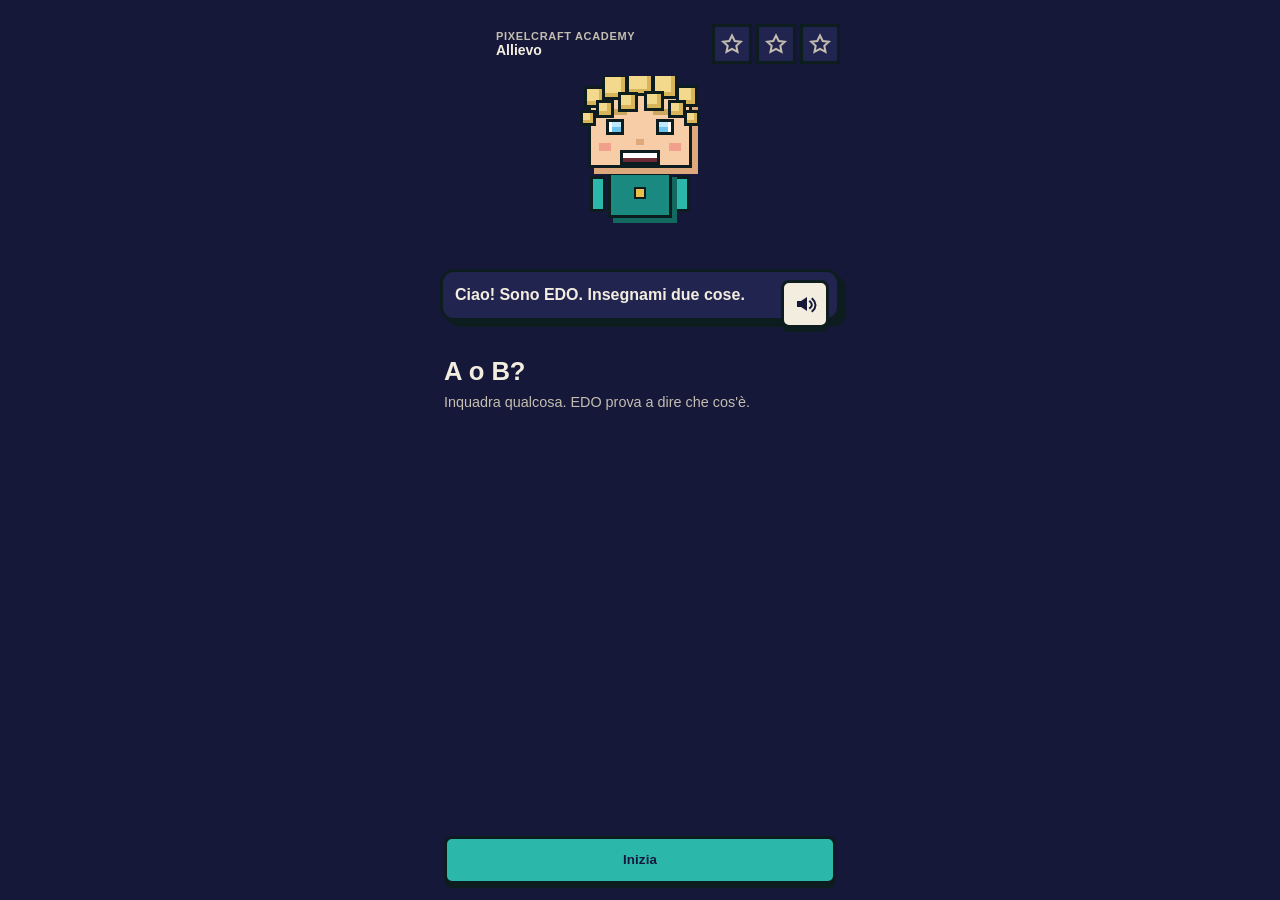
==== commit a4ad3dd2: "Add files via upload" ====
--- a/index.html
+++ b/index.html
@@ -11,7 +11,7 @@
     <meta name="apple-mobile-web-app-status-bar-style" content="black-translucent" />
     <meta
       name="description"
-      content="Insegna a EDO a riconoscere i tuoi disegni. Tutto sul telefono."
+      content="Insegna a EDO a riconoscere due cose. Tutto sul telefono."
     />
     <title>PixelCraft Academy</title>
     <base href="./" />
@@ -66,13 +66,13 @@
         <div class="speech stack">
           <div class="edo-wrap" data-edo-slot="welcome"></div>
           <div class="speech-bubble">
-            <p class="speech-text" data-line>Ciao! Sono EDO. Insegnami i disegni.</p>
+            <p class="speech-text" data-line>Ciao! Sono EDO. Insegnami due cose.</p>
             <button class="btn-voxel btn-paper btn-icon btn-speak" data-speak aria-label="Ascolta EDO"></button>
           </div>
         </div>
         <div class="pad" style="margin-top: 24px">
           <h1 class="title" id="mission-title">Insegna a EDO a riconoscere</h1>
-          <p class="muted" style="margin-top: 8px">Mostra un disegno. EDO prova a dire che cos'è.</p>
+          <p class="muted" style="margin-top: 8px">Inquadra qualcosa. EDO prova a dire che cos'è.</p>
         </div>
         <div class="actions">
           <button id="btn-start" class="btn-voxel btn-wide">Inizia</button>
@@ -118,19 +118,13 @@
             <button class="btn-voxel btn-paper btn-icon btn-speak" data-speak aria-label="Ascolta EDO"></button>
           </div>
         </div>
-        <p class="hint pad">Tocca GATTO o CASA, poi aggiungi un disegno.</p>
+        <p class="hint pad" id="pick-hint"></p>
         <div class="grid-2 pad">
           <div id="card-a" class="panel ring">
             <button type="button" class="card-head" data-select="a">
-              <svg class="icon-lg cat-fill" viewBox="0 0 48 48" aria-hidden="true">
-                <rect x="8" y="16" width="32" height="24" fill="currentColor" />
-                <path d="M8 16 16 4 22 16" fill="currentColor" />
-                <path d="M26 16 32 4 40 16" fill="currentColor" />
-                <rect x="16" y="24" width="5" height="5" fill="#0d1c1e" />
-                <rect x="27" y="24" width="5" height="5" fill="#0d1c1e" />
-              </svg>
+              <span class="slot-chip slot-a"></span>
               <span>
-                <strong>GATTO</strong>
+                <strong>&nbsp;</strong>
                 <span class="count" id="count-a">0 di 3</span>
               </span>
             </button>
@@ -138,13 +132,9 @@
           </div>
           <div id="card-b" class="panel">
             <button type="button" class="card-head" data-select="b">
-              <svg class="icon-lg house-fill" viewBox="0 0 48 48" aria-hidden="true">
-                <path d="M6 22 24 6 42 22v4H6z" fill="currentColor" />
-                <rect x="10" y="24" width="28" height="18" fill="currentColor" />
-                <rect x="20" y="30" width="8" height="12" fill="#0d1c1e" />
-              </svg>
+              <span class="slot-chip slot-b"></span>
               <span>
-                <strong>CASA</strong>
+                <strong>&nbsp;</strong>
                 <span class="count" id="count-b">0 di 3</span>
               </span>
             </button>
@@ -164,7 +154,7 @@
                 <span class="count" id="count-other">0</span>
               </span>
             </button>
-            <p class="meter-help">Cose che non sono ne' gatti ne' case.</p>
+            <p class="meter-help" id="other-hint"></p>
             <div class="thumbs" id="thumbs-other"></div>
           </div>
         </div>
@@ -192,7 +182,7 @@
         <div class="viewfinder">
           <video id="live-video" class="hidden" playsinline muted autoplay></video>
           <canvas id="frozen-canvas" class="hidden shot"></canvas>
-          <p id="cam-fallback" class="cam-fallback">Inquadra un disegno, poi blocca.</p>
+          <p id="cam-fallback" class="cam-fallback">Inquadra qualcosa, poi blocca.</p>
           <div id="focus-grid" class="focus-grid hidden"></div>
           <div id="where-bar" class="where-bar hidden"><div id="where-fill"></div></div>
         </div>
@@ -201,8 +191,8 @@
         <div id="phase-bet" class="hidden pad">
           <p class="ask" id="ask-line">Secondo te EDO cosa dice?</p>
           <div class="grid-3">
-            <button class="btn-voxel btn-paper" data-bet="a">GATTO</button>
-            <button class="btn-voxel btn-paper" data-bet="b">CASA</button>
+            <button class="btn-voxel btn-paper" data-bet="a">&nbsp;</button>
+            <button class="btn-voxel btn-paper" data-bet="b">&nbsp;</button>
             <button class="btn-voxel btn-paper" data-bet="other">NESSUNO</button>
           </div>
         </div>
@@ -239,7 +229,7 @@
           <button id="btn-again" class="btn-voxel btn-wide hidden">Prova un altro</button>
           <div class="grid-2" id="secondary-row">
             <button id="btn-shutter" class="btn-voxel btn-paper">Scatta</button>
-            <button id="btn-add-more" class="btn-voxel btn-ghost">Aggiungi disegni</button>
+            <button id="btn-add-more" class="btn-voxel btn-ghost">Aggiungi esempi</button>
           </div>
           <button id="btn-lesson" class="btn-voxel btn-star btn-wide hidden">Perche' i dati sono importanti</button>
         </div>
@@ -270,7 +260,7 @@
         </div>
         <div class="pad" style="text-align: center; margin-top: 16px">
           <h1 class="title">Missione 1 completata</h1>
-          <p class="muted" style="margin-top: 8px">Hai insegnato tu a EDO. Senza i tuoi disegni non sapeva niente.</p>
+          <p class="muted" style="margin-top: 8px">Hai insegnato tu a EDO. Senza i tuoi esempi non sapeva niente.</p>
         </div>
       </section>
     </div>
@@ -281,7 +271,7 @@
         <div class="edo-wrap" data-edo-slot="perm" style="margin: 12px auto 0"></div>
         <p class="title" style="text-align: center; margin-top: 12px">Mi serve la fotocamera per vedere.</p>
         <p class="muted" style="text-align: center; margin-top: 8px">
-          EDO ha bisogno della fotocamera per vedere i tuoi disegni. Le foto restano sul telefono.
+          EDO ha bisogno della fotocamera per vedere. Le foto restano sul telefono.
         </p>
         <button id="btn-perm-ok" class="btn-voxel btn-wide" style="margin-top: 20px">Va bene</button>
       </div>
@@ -291,7 +281,7 @@
       <div class="safe-shell" style="height: 100%">
         <div class="header">
           <button id="btn-cam-close" class="btn-voxel btn-paper btn-icon" aria-label="Indietro"></button>
-          <p class="profile" id="cam-label">GATTO</p>
+          <p class="profile" id="cam-label"></p>
         </div>
         <video id="cam-video" style="flex: 1; width: 100%; background: #000; object-fit: cover" playsinline muted autoplay></video>
         <p id="cam-fail" class="hint hidden">Niente fotocamera. Scatta o disegna.</p>
@@ -324,7 +314,7 @@
     <div id="overlay-train" class="modal hidden">
       <div class="modal-card" style="text-align: center">
         <div class="edo-wrap" data-edo-slot="train" style="margin: 0 auto"></div>
-        <p class="title" style="margin-top: 16px">Studio i tuoi disegni.</p>
+        <p class="title" style="margin-top: 16px">Studio i tuoi esempi.</p>
       </div>
     </div>
 
--- a/styles.css
+++ b/styles.css
@@ -1193,3 +1193,22 @@
   border-radius: 999px;
   min-height: 40px;
 }
+
+/* ---- Indicatori di categoria: neutri, i nomi li sceglie il bambino ---- */
+
+.slot-chip {
+  display: inline-block;
+  flex: none;
+  width: 34px;
+  height: 34px;
+  border: 4px solid var(--visor);
+  box-shadow: inset -6px -6px 0 rgba(6, 10, 34, 0.28);
+}
+
+.slot-chip.slot-a {
+  background: var(--edo);
+}
+
+.slot-chip.slot-b {
+  background: var(--star);
+}
